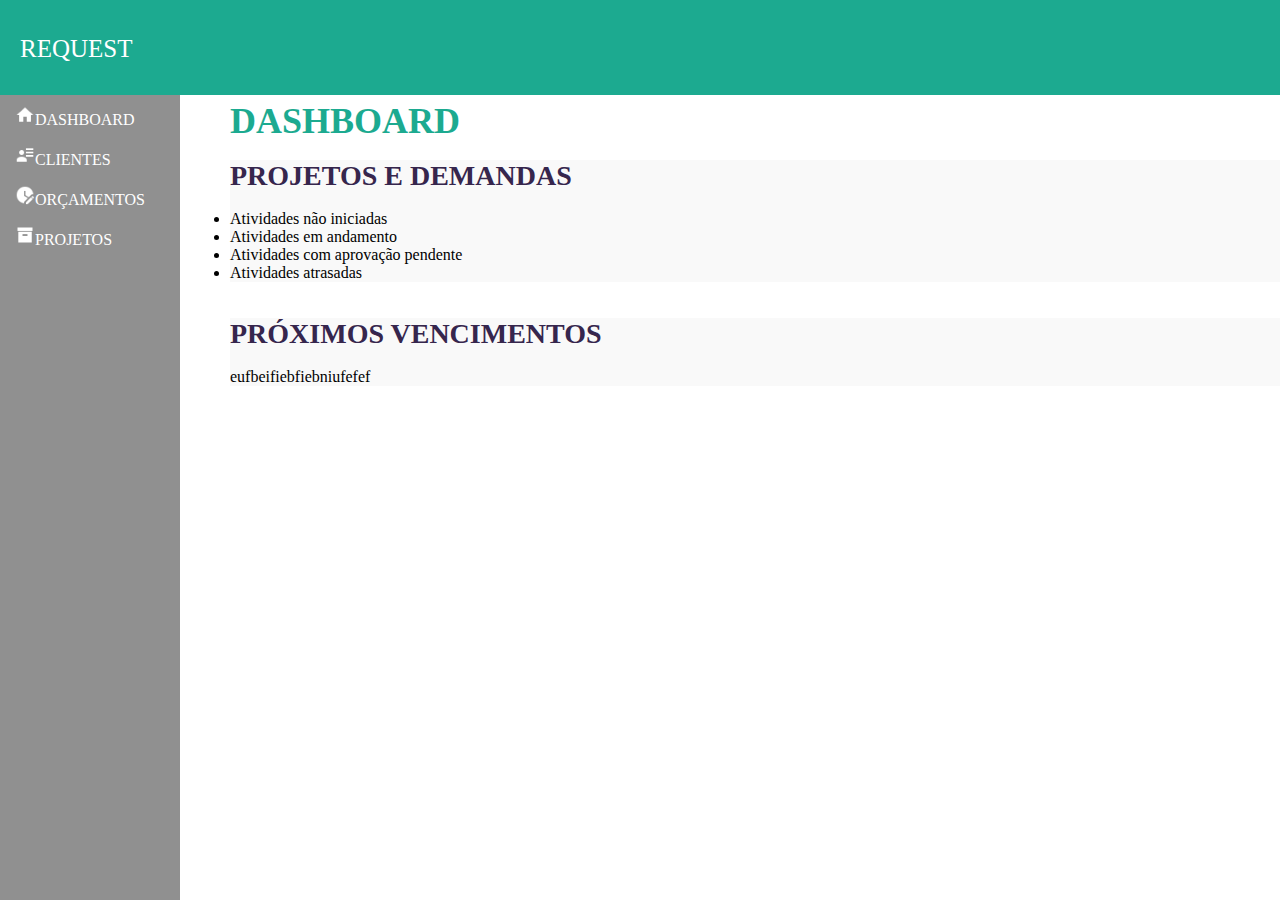
==== index.html @ 8664c4f6 "first commit" ====
<!DOCTYPE html>
<html>

<head >
    <meta charset="UTF-8"; http-equiv="Content-Type"; content="text/html";>
    <title>Request - Dashboard</title>
    <link href="main.css" rel="stylesheet">
</head>

<body class="home_page">    
    
    <header class="header">
        <div id="program_title">
            <p id="request">REQUEST</p>
        </div>
    </header>

    <div class="sidebar">
        <a href="index.html"><img id="icon" src="Images/Sidebar Icons/dashboard.png">DASHBOARD</a>
        <a href="login.html"><img id="icon" src="Images/Sidebar Icons/clientes.png">CLIENTES</a>
        <a href="#clients"><img id="icon" src="Images/Sidebar Icons/orcamentos.png">ORÇAMENTOS</a>
        <a href="#contact"><img id="icon" src="Images/Sidebar Icons/projetos.png">PROJETOS</a>
    </div>

    <main>
        <h1>DashBoard</h1><br>

        <div class="projects">
            
            <h2 class="title">Projetos e Demandas</h2><br>

            <ul>
                <li class="itens">Atividades não iniciadas</li>
                <li class="itens">Atividades em andamento</li>
                <li class="itens">Atividades com aprovação pendente</li>
                <li class="itens">Atividades atrasadas</li>
            </ul>

        </div>
        <br><br>
        <div class="projects">
            
            <h2 class="title">Próximos Vencimentos</h2><br>

            <p1>eufbeifiebfiebniufefef</p1>

        </div>
            
            
                
            

        </main>




        <footer>
            <p2>
            Request | 2022
        </footer>
    </form>
  
   
</body>
</html>
---- main.css ----
html, body, div, span, applet, object, iframe,
h1, h2, h3, h4, h5, h6, p, blockquote, pre,
a, abbr, acronym, address, big, cite, code,
del, dfn, em, img, ins, kbd, q, s, samp,
small, strike, strong, sub, sup, tt, var,
b, u, i, center,
dl, dt, dd, ol, ul, li,
fieldset, form, label, legend,
table, caption, tbody, tfoot, thead, tr, th, td,
article, aside, canvas, details, embed,
figure, figcaption, footer, header, hgroup,
menu, nav, output, ruby, section, summary,
time, mark, audio, video {
    margin: 0;
    padding: 0;
    border: 0;
    font-size: 100%;
    vertical-align: baseline;
}

@font-face {
    font-family: 'RadioCanada';
    src: url('resources/RadioCanada.ttf') format('opentype');
    font-weight: normal;
    font-style: normal;
}

@font-face {
    font-family: 'Inter';
    src: url('resources/Inter.ttf') format('opentype');
    font-weight: normal;
    font-style: normal;
}

----------------------------------------------------------------------------------------------

.header {
    background-color: #1CAA90;
    position: fixed;
    top: 0;
    width: 100%;
    text-align: left;
    height: 95px;
}

#program_title{
    background-color: #1CAA90;
    position: fixed;
    top: 0;
    width: 100%;
    height: 95px;
}

#request{
    font-family: RadioCanada;
    color: #FFFFFF;
    text-align: left;
    height: 95px;
    font-size: 25px;
    width: 20%;
    padding: 35px 0px 0px 20px;
}

.sidebar {
    height: 100%;
    width: 180px;
    position: fixed;
    z-index: 1;
    top: 95px;
    left: 0;
    background-color: #909090;
    overflow-x: hidden;
}

.sidebar a {
    text-align: left;
    padding: 0px 0px 0px 0px;
    text-decoration: none;
    font-size: 16px;
    color: white;
    height: 40px;
    display: block;
    font-family: RadioCanada;
}

.sidebar a:hover {
    color: #f1f1f1;
    background-color: #616161;
}
    
.sidebar a.active {
    background-color: #1CAA90;
    color: white;
}

#icon{
    width: 20px;
    padding: 10px 0px 0px 15px;
}

main {
    margin-left:230px;
    margin-top: 100px;
    height: auto;
}

h1 {
    font-family: RadioCanada;
    text-transform: uppercase;
    color: #1CAA90;
    font-size: 36px;
}

.projects{
    background-color: #F9F9F9;

}

h2 {
    font-family: RadioCanada;
    text-transform: uppercase;
    color: #36264d;
    font-size: 28px;
}

li{
    font-family: RadioCanada;
    font-size: 16;
}
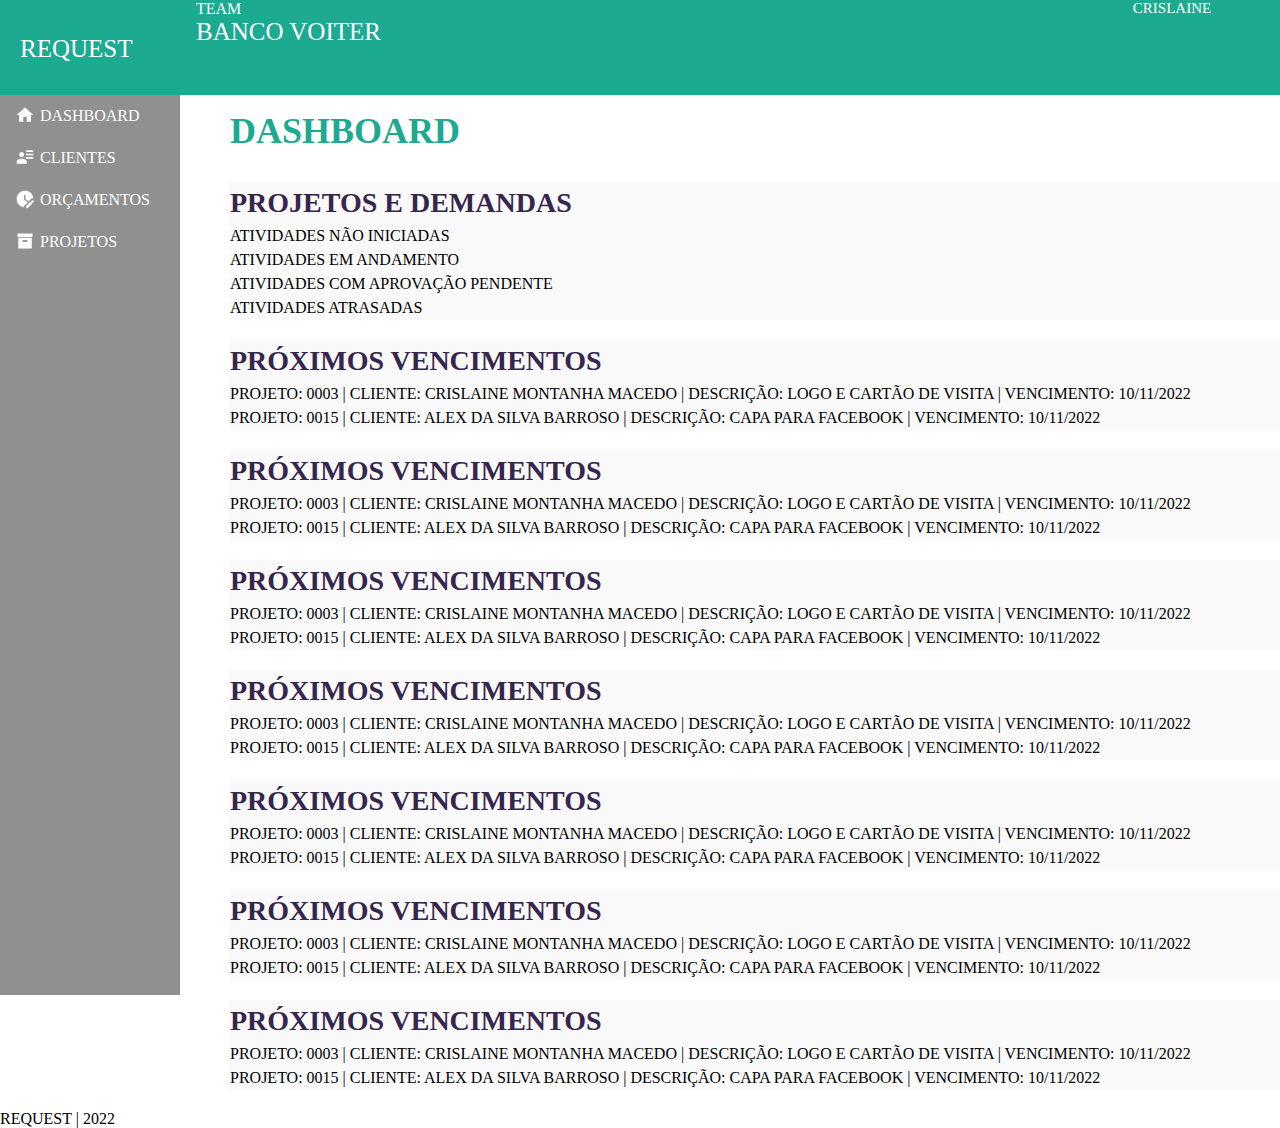
==== commit f631f71f: "alterações css index" ====
--- a/index.html
+++ b/index.html
@@ -10,46 +10,95 @@
 <body class="home_page">    
     
     <header class="header">
-        <div id="program_title">
+        <div class="program_title">
             <p id="request">REQUEST</p>
+        </div>
+
+        <div class="team_name">
+            <p id="team">TEAM</p>
+            <p id="name">Banco Voiter</p>
+        </div>
+
+        <div class="user">
+            <p id="user">Crislaine</p>
         </div>
     </header>
 
     <div class="sidebar">
-        <a href="index.html"><img id="icon" src="Images/Sidebar Icons/dashboard.png">DASHBOARD</a>
-        <a href="login.html"><img id="icon" src="Images/Sidebar Icons/clientes.png">CLIENTES</a>
-        <a href="#clients"><img id="icon" src="Images/Sidebar Icons/orcamentos.png">ORÇAMENTOS</a>
-        <a href="#contact"><img id="icon" src="Images/Sidebar Icons/projetos.png">PROJETOS</a>
+        <img id="icon" src="Images/Sidebar Icons/dashboard.png"><a href="index.html">DASHBOARD</a>
+        <img id="icon" src="Images/Sidebar Icons/clientes.png"><a href="clientes.html">CLIENTES</a>
+        <img id="icon" src="Images/Sidebar Icons/orcamentos.png"><a href="#clients">ORÇAMENTOS</a>
+        <img id="icon" src="Images/Sidebar Icons/projetos.png"><a href="#contact">PROJETOS</a>
     </div>
 
     <main>
-        <h1>DashBoard</h1><br>
+        <h1>DashBoard</h1>
 
         <div class="projects">
             
-            <h2 class="title">Projetos e Demandas</h2><br>
+            <h2 class="title">Projetos e Demandas</h2>
 
             <ul>
-                <li class="itens">Atividades não iniciadas</li>
-                <li class="itens">Atividades em andamento</li>
-                <li class="itens">Atividades com aprovação pendente</li>
-                <li class="itens">Atividades atrasadas</li>
+                <p class="itens">Atividades não iniciadas</p>
+                <p class="itens">Atividades em andamento</p>
+                <p class="itens">Atividades com aprovação pendente</p>
+                <p class="itens">Atividades atrasadas</p>
             </ul>
 
         </div>
-        <br><br>
+        
         <div class="projects">
             
-            <h2 class="title">Próximos Vencimentos</h2><br>
+            <h2 class="title">Próximos Vencimentos</h2>
 
-            <p1>eufbeifiebfiebniufefef</p1>
+            <p class="itens">PROJETO: 0003 | CLIENTE: Crislaine Montanha Macedo | DESCRIÇÃO: Logo e Cartão de Visita | VENCIMENTO: 10/11/2022</p>
+            <p class="itens">PROJETO: 0015 | CLIENTE: Alex da Silva Barroso | DESCRIÇÃO: Capa para Facebook | VENCIMENTO: 10/11/2022</p>
+        </div>
 
+        <div class="projects">
+            
+            <h2 class="title">Próximos Vencimentos</h2>
+
+            <p class="itens">PROJETO: 0003 | CLIENTE: Crislaine Montanha Macedo | DESCRIÇÃO: Logo e Cartão de Visita | VENCIMENTO: 10/11/2022</p>
+            <p class="itens">PROJETO: 0015 | CLIENTE: Alex da Silva Barroso | DESCRIÇÃO: Capa para Facebook | VENCIMENTO: 10/11/2022</p>
         </div>
+
+        <div class="projects">
             
+            <h2 class="title">Próximos Vencimentos</h2>
+
+            <p class="itens">PROJETO: 0003 | CLIENTE: Crislaine Montanha Macedo | DESCRIÇÃO: Logo e Cartão de Visita | VENCIMENTO: 10/11/2022</p>
+            <p class="itens">PROJETO: 0015 | CLIENTE: Alex da Silva Barroso | DESCRIÇÃO: Capa para Facebook | VENCIMENTO: 10/11/2022</p>
+        </div>
+        <div class="projects">
             
-                
+            <h2 class="title">Próximos Vencimentos</h2>
+
+            <p class="itens">PROJETO: 0003 | CLIENTE: Crislaine Montanha Macedo | DESCRIÇÃO: Logo e Cartão de Visita | VENCIMENTO: 10/11/2022</p>
+            <p class="itens">PROJETO: 0015 | CLIENTE: Alex da Silva Barroso | DESCRIÇÃO: Capa para Facebook | VENCIMENTO: 10/11/2022</p>
+        </div>
+        <div class="projects">
             
+            <h2 class="title">Próximos Vencimentos</h2>
 
+            <p class="itens">PROJETO: 0003 | CLIENTE: Crislaine Montanha Macedo | DESCRIÇÃO: Logo e Cartão de Visita | VENCIMENTO: 10/11/2022</p>
+            <p class="itens">PROJETO: 0015 | CLIENTE: Alex da Silva Barroso | DESCRIÇÃO: Capa para Facebook | VENCIMENTO: 10/11/2022</p>
+        </div>
+        <div class="projects">
+            
+            <h2 class="title">Próximos Vencimentos</h2>
+
+            <p class="itens">PROJETO: 0003 | CLIENTE: Crislaine Montanha Macedo | DESCRIÇÃO: Logo e Cartão de Visita | VENCIMENTO: 10/11/2022</p>
+            <p class="itens">PROJETO: 0015 | CLIENTE: Alex da Silva Barroso | DESCRIÇÃO: Capa para Facebook | VENCIMENTO: 10/11/2022</p>
+        </div>
+        <div class="projects">
+            
+            <h2 class="title">Próximos Vencimentos</h2>
+
+            <p class="itens">PROJETO: 0003 | CLIENTE: Crislaine Montanha Macedo | DESCRIÇÃO: Logo e Cartão de Visita | VENCIMENTO: 10/11/2022</p>
+            <p class="itens">PROJETO: 0015 | CLIENTE: Alex da Silva Barroso | DESCRIÇÃO: Capa para Facebook | VENCIMENTO: 10/11/2022</p>
+        </div>
+    
         </main>
 
 
--- a/main.css
+++ b/main.css
@@ -32,33 +32,60 @@
     font-style: normal;
 }
 
-----------------------------------------------------------------------------------------------
+body{
+    text-transform: uppercase; 
+}
 
 .header {
     background-color: #1CAA90;
     position: fixed;
     top: 0;
     width: 100%;
+    height: 95px;
+    font-family: RadioCanada;
+    color: #FFFFFF;
     text-align: left;
     height: 95px;
 }
 
-#program_title{
-    background-color: #1CAA90;
-    position: fixed;
+.program_title{
     top: 0;
-    width: 100%;
+    display: inline-block;
+    width: 15%;
+    vertical-align: top;
     height: 95px;
 }
 
 #request{
-    font-family: RadioCanada;
-    color: #FFFFFF;
-    text-align: left;
-    height: 95px;
     font-size: 25px;
-    width: 20%;
     padding: 35px 0px 0px 20px;
+}
+
+.team_name{
+    top: 0;
+    display: inline-block;
+    vertical-align: top;
+    width: 40%;
+}
+
+#team{    
+    font-size: 16px;
+}
+
+#name{
+    font-size: 25px;
+}
+
+.user{
+    top: 0;
+    display: inline-block;
+    vertical-align: top;
+    width: 39%;
+}
+
+#user{
+    text-align: right;
+    font-size: 15px;
 }
 
 .sidebar {
@@ -74,13 +101,15 @@
 
 .sidebar a {
     text-align: left;
-    padding: 0px 0px 0px 0px;
+    padding: 12px 0px 0px 5px;
     text-decoration: none;
     font-size: 16px;
     color: white;
-    height: 40px;
-    display: block;
+    height: 30px;
+    display: inline-block;
+    vertical-align: top;
     font-family: RadioCanada;
+    width: 70%;
 }
 
 .sidebar a:hover {
@@ -95,6 +124,7 @@
 
 #icon{
     width: 20px;
+    display: inline-block;
     padding: 10px 0px 0px 15px;
 }
 
@@ -109,10 +139,12 @@
     text-transform: uppercase;
     color: #1CAA90;
     font-size: 36px;
+    padding: 10px 0px 10px 0px;
 }
 
 .projects{
     background-color: #F9F9F9;
+    margin: 20px 0 20px 0;
 
 }
 
@@ -121,10 +153,12 @@
     text-transform: uppercase;
     color: #36264d;
     font-size: 28px;
+    padding: 5px 0px 5px 0px;
 }
 
-li{
+.itens{
     font-family: RadioCanada;
     font-size: 16;
+    padding: 3px 0px 3px 0px;
 }
 
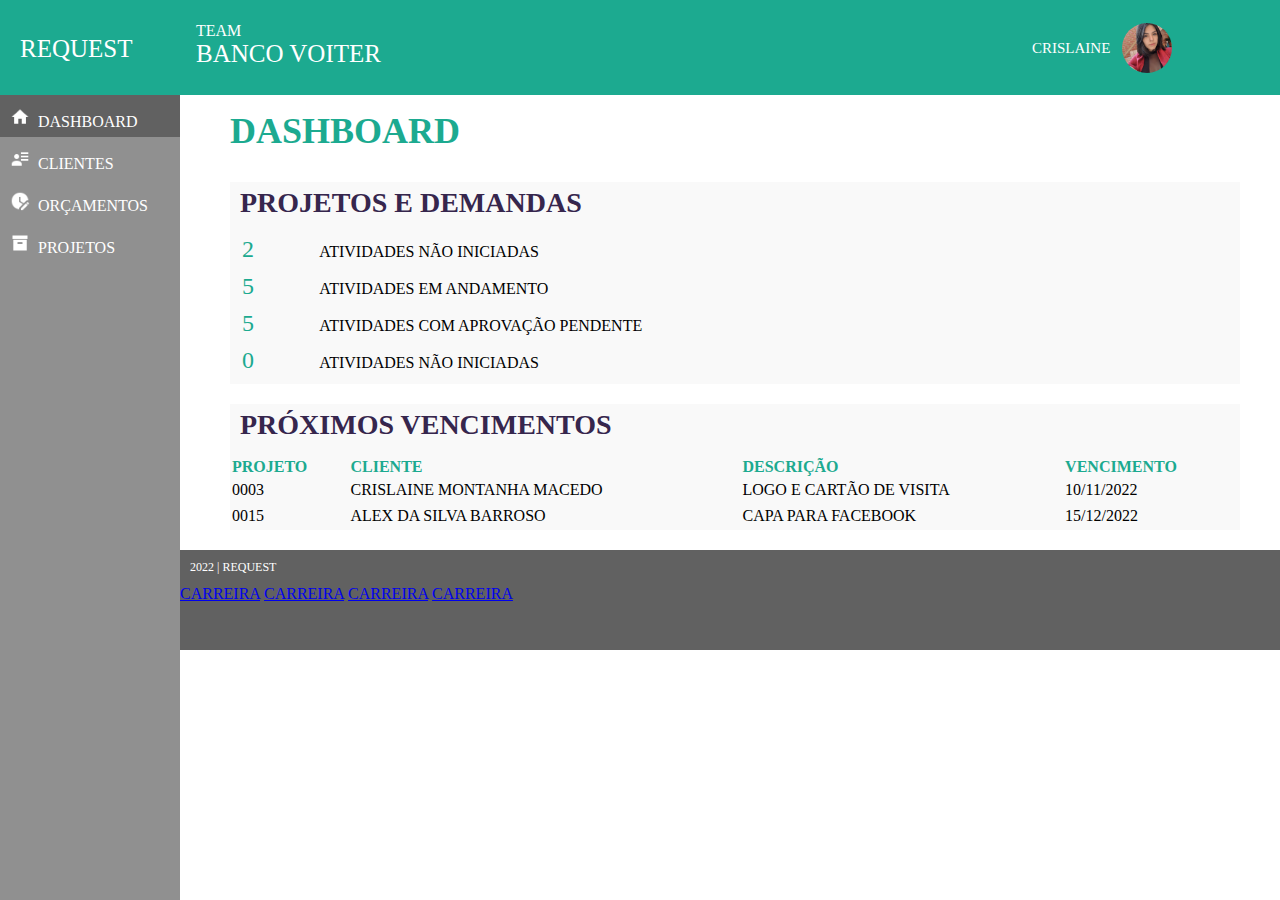
==== commit f3fab844: "Novas alterações que esqueci quais foram" ====
--- a/index.html
+++ b/index.html
@@ -21,29 +21,43 @@
 
         <div class="user">
             <p id="user">Crislaine</p>
+            <img id="img_user" src="Images/Profile/user.jpg">
         </div>
     </header>
 
     <div class="sidebar">
-        <img id="icon" src="Images/Sidebar Icons/dashboard.png"><a href="index.html">DASHBOARD</a>
-        <img id="icon" src="Images/Sidebar Icons/clientes.png"><a href="clientes.html">CLIENTES</a>
-        <img id="icon" src="Images/Sidebar Icons/orcamentos.png"><a href="#clients">ORÇAMENTOS</a>
-        <img id="icon" src="Images/Sidebar Icons/projetos.png"><a href="#contact">PROJETOS</a>
+        <a class="active" href="index.html"><img id="icon" src="Images/Sidebar Icons/dashboard.png">DASHBOARD</a>
+        <a href="clientes.html"><img id="icon" src="Images/Sidebar Icons/clientes.png">CLIENTES</a>
+        <a href="#clients"><img id="icon" src="Images/Sidebar Icons/orcamentos.png">ORÇAMENTOS</a>
+        <a href="#contact"><img id="icon" src="Images/Sidebar Icons/projetos.png">PROJETOS</a>
     </div>
 
     <main>
         <h1>DashBoard</h1>
 
         <div class="projects">
-            
             <h2 class="title">Projetos e Demandas</h2>
 
-            <ul>
-                <p class="itens">Atividades não iniciadas</p>
-                <p class="itens">Atividades em andamento</p>
-                <p class="itens">Atividades com aprovação pendente</p>
-                <p class="itens">Atividades atrasadas</p>
-            </ul>
+            <table id="table">
+
+                <tr>
+                    <td id="nitem">2</td>
+                    <td id="itens">Atividades não iniciadas</td>
+                </tr>
+                <tr>
+                    <td id="nitem">5</td>
+                    <td id="itens">Atividades em andamento</td>
+                </tr>
+                <tr>
+                    <td id="nitem">5</td>
+                    <td id="itens">Atividades com aprovação pendente</td>
+                </tr>
+                <tr>
+                    <td id="nitem">0</td>
+                    <td id="itens">Atividades não iniciadas</td>
+                </tr>
+                
+              </table>
 
         </div>
         
@@ -51,65 +65,53 @@
             
             <h2 class="title">Próximos Vencimentos</h2>
 
-            <p class="itens">PROJETO: 0003 | CLIENTE: Crislaine Montanha Macedo | DESCRIÇÃO: Logo e Cartão de Visita | VENCIMENTO: 10/11/2022</p>
-            <p class="itens">PROJETO: 0015 | CLIENTE: Alex da Silva Barroso | DESCRIÇÃO: Capa para Facebook | VENCIMENTO: 10/11/2022</p>
+            <table id="table">
+
+                <tr id="title_pd">
+                    <th>Projeto</th>
+                    <th>Cliente</th>
+                    <th>Descrição</th>
+                    <th>Vencimento</th>
+                </tr>
+
+                <tr>
+                    <td id="itens">0003</td>
+                    <td id="itens">Crislaine Montanha Macedo</td>
+                    <td id="itens">Logo e Cartão de Visita</td>
+                    <td id="itens">10/11/2022</td>
+                </tr>
+
+                <tr>
+                    <td id="itens">0015</td>
+                    <td id="itens">Alex da Silva Barroso</td>
+                    <td id="itens">Capa para Facebook</td>
+                    <td id="itens">15/12/2022</td>
+                </tr>
+               
+            </table>
+
         </div>
 
-        <div class="projects">
-            
-            <h2 class="title">Próximos Vencimentos</h2>
+    </main>
 
-            <p class="itens">PROJETO: 0003 | CLIENTE: Crislaine Montanha Macedo | DESCRIÇÃO: Logo e Cartão de Visita | VENCIMENTO: 10/11/2022</p>
-            <p class="itens">PROJETO: 0015 | CLIENTE: Alex da Silva Barroso | DESCRIÇÃO: Capa para Facebook | VENCIMENTO: 10/11/2022</p>
+    <footer>
+        <div class="creditos">
+            <p1>2022 | REQUEST</p1>
         </div>
 
-        <div class="projects">
-            
-            <h2 class="title">Próximos Vencimentos</h2>
+        <div class="links">
+            <a href="clientes.html">Carreira</a>
+            <a href="clientes.html">Carreira</a>
+            <a href="clientes.html">Carreira</a>
+            <a href="clientes.html">Carreira</a>
+        </div>
 
-            <p class="itens">PROJETO: 0003 | CLIENTE: Crislaine Montanha Macedo | DESCRIÇÃO: Logo e Cartão de Visita | VENCIMENTO: 10/11/2022</p>
-            <p class="itens">PROJETO: 0015 | CLIENTE: Alex da Silva Barroso | DESCRIÇÃO: Capa para Facebook | VENCIMENTO: 10/11/2022</p>
-        </div>
-        <div class="projects">
-            
-            <h2 class="title">Próximos Vencimentos</h2>
 
-            <p class="itens">PROJETO: 0003 | CLIENTE: Crislaine Montanha Macedo | DESCRIÇÃO: Logo e Cartão de Visita | VENCIMENTO: 10/11/2022</p>
-            <p class="itens">PROJETO: 0015 | CLIENTE: Alex da Silva Barroso | DESCRIÇÃO: Capa para Facebook | VENCIMENTO: 10/11/2022</p>
-        </div>
-        <div class="projects">
-            
-            <h2 class="title">Próximos Vencimentos</h2>
-
-            <p class="itens">PROJETO: 0003 | CLIENTE: Crislaine Montanha Macedo | DESCRIÇÃO: Logo e Cartão de Visita | VENCIMENTO: 10/11/2022</p>
-            <p class="itens">PROJETO: 0015 | CLIENTE: Alex da Silva Barroso | DESCRIÇÃO: Capa para Facebook | VENCIMENTO: 10/11/2022</p>
-        </div>
-        <div class="projects">
-            
-            <h2 class="title">Próximos Vencimentos</h2>
-
-            <p class="itens">PROJETO: 0003 | CLIENTE: Crislaine Montanha Macedo | DESCRIÇÃO: Logo e Cartão de Visita | VENCIMENTO: 10/11/2022</p>
-            <p class="itens">PROJETO: 0015 | CLIENTE: Alex da Silva Barroso | DESCRIÇÃO: Capa para Facebook | VENCIMENTO: 10/11/2022</p>
-        </div>
-        <div class="projects">
-            
-            <h2 class="title">Próximos Vencimentos</h2>
-
-            <p class="itens">PROJETO: 0003 | CLIENTE: Crislaine Montanha Macedo | DESCRIÇÃO: Logo e Cartão de Visita | VENCIMENTO: 10/11/2022</p>
-            <p class="itens">PROJETO: 0015 | CLIENTE: Alex da Silva Barroso | DESCRIÇÃO: Capa para Facebook | VENCIMENTO: 10/11/2022</p>
-        </div>
-    
-        </main>
+        
 
 
 
+    </footer>
 
-        <footer>
-            <p2>
-            Request | 2022
-        </footer>
-    </form>
-  
-   
 </body>
 </html>
--- a/main.css
+++ b/main.css
@@ -65,10 +65,11 @@
     top: 0;
     display: inline-block;
     vertical-align: top;
-    width: 40%;
+    width: 65%;
 }
 
 #team{    
+    margin-top: 22px;
     font-size: 16px;
 }
 
@@ -79,13 +80,25 @@
 .user{
     top: 0;
     display: inline-block;
-    vertical-align: top;
-    width: 39%;
+    width: 15%;
 }
 
 #user{
-    text-align: right;
+    vertical-align: top;
     font-size: 15px;
+    display: inline-block;
+    margin-top: 40px;
+    margin-right: 8px;
+}
+
+#img_user{
+    vertical-align: top;
+    border-radius: 40px;
+    margin-top: 23px;
+    width: 50px;
+    height: 50px;
+    object-fit: cover;
+    display: inline-block;
 }
 
 .sidebar {
@@ -101,7 +114,7 @@
 
 .sidebar a {
     text-align: left;
-    padding: 12px 0px 0px 5px;
+    padding: 12px 0px 0px 0px;
     text-decoration: none;
     font-size: 16px;
     color: white;
@@ -109,23 +122,23 @@
     display: inline-block;
     vertical-align: top;
     font-family: RadioCanada;
-    width: 70%;
+    width: 100%;
 }
 
 .sidebar a:hover {
     color: #f1f1f1;
     background-color: #616161;
 }
-    
+
 .sidebar a.active {
-    background-color: #1CAA90;
+    background-color: #616161;
     color: white;
 }
 
 #icon{
     width: 20px;
     display: inline-block;
-    padding: 10px 0px 0px 15px;
+    padding: 0px 8px 0px 10px;
 }
 
 main {
@@ -144,7 +157,7 @@
 
 .projects{
     background-color: #F9F9F9;
-    margin: 20px 0 20px 0;
+    margin: 20px 40px 20px 0;
 
 }
 
@@ -153,12 +166,42 @@
     text-transform: uppercase;
     color: #36264d;
     font-size: 28px;
-    padding: 5px 0px 5px 0px;
-}
-
-.itens{
-    font-family: RadioCanada;
+    padding: 5px 0 5px 10px;
+    margin-bottom: 10px;
+}
+
+#table{
+    font-family: RadioCanada;
+    width: 100%
+}
+
+#nitem{
+    color: #1CAA90;
+    padding: 0px 8px 8px 10px;
+    font-size:x-large;
+}
+
+#itens{
     font-size: 16;
     padding: 3px 0px 3px 0px;
 }
 
+#title_pd{
+    color:#1CAA90;
+    text-align: left;
+}
+
+
+footer{
+    background-color: #616161;
+    margin-left:180px;
+    height: 100px;
+}
+
+.creditos{
+    font-size: 12px;
+    color: #FFFFFF;
+    font-family: RadioCanada;
+    padding: 10px 0px 10px 10px;
+}
+
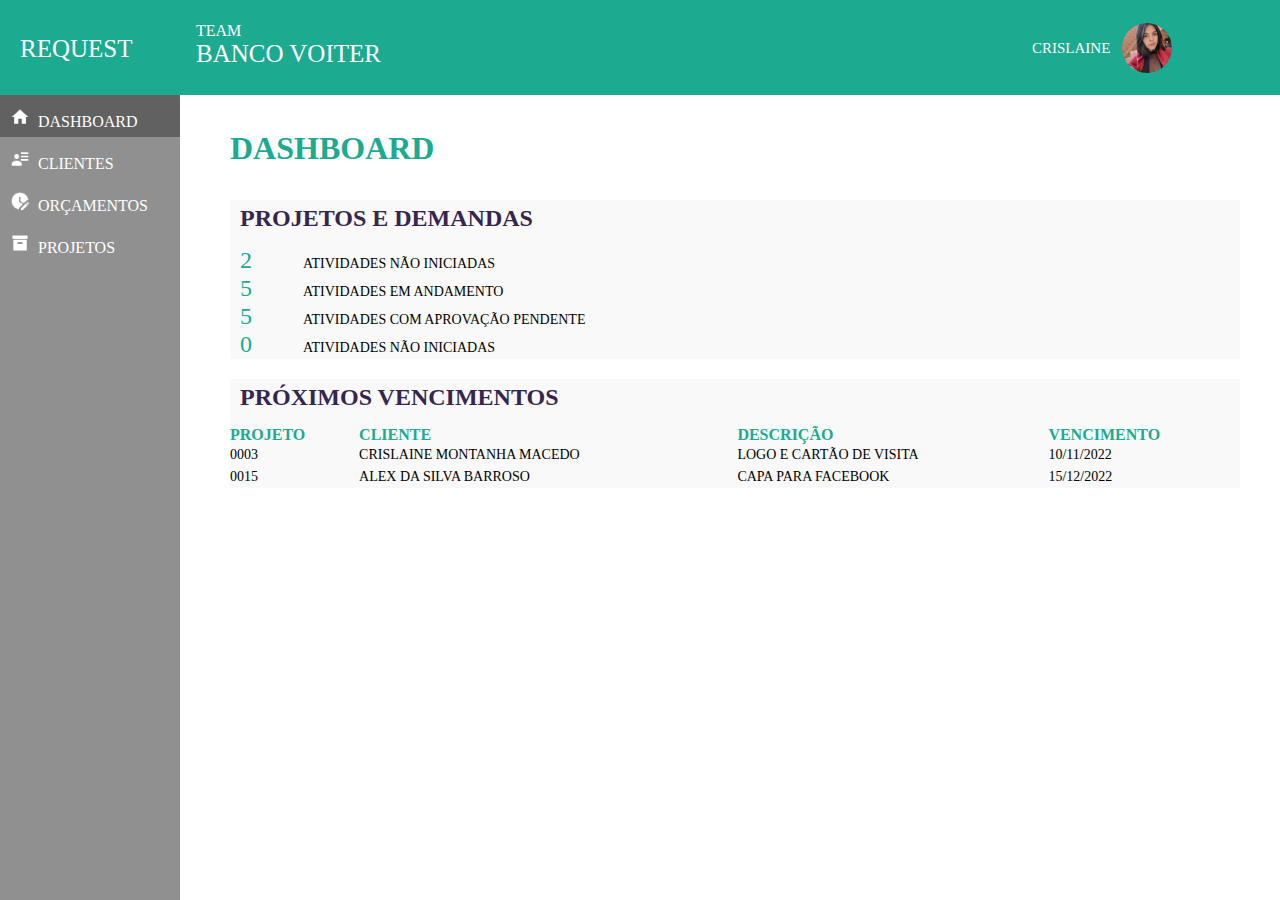
==== commit 184c8a90: "Alteração na pagina clientes e novos clientes" ====
--- a/index.html
+++ b/index.html
@@ -33,7 +33,9 @@
     </div>
 
     <main>
-        <h1>DashBoard</h1>
+        <div class="header_pagename">
+            <h1>DashBoard</h1>
+        </div>
 
         <div class="projects">
             <h2 class="title">Projetos e Demandas</h2>
@@ -94,24 +96,5 @@
 
     </main>
 
-    <footer>
-        <div class="creditos">
-            <p1>2022 | REQUEST</p1>
-        </div>
-
-        <div class="links">
-            <a href="clientes.html">Carreira</a>
-            <a href="clientes.html">Carreira</a>
-            <a href="clientes.html">Carreira</a>
-            <a href="clientes.html">Carreira</a>
-        </div>
-
-
-        
-
-
-
-    </footer>
-
 </body>
 </html>
--- a/main.css
+++ b/main.css
@@ -143,7 +143,7 @@
 
 main {
     margin-left:230px;
-    margin-top: 100px;
+    margin-top: 120px;
     height: auto;
 }
 
@@ -151,7 +151,8 @@
     font-family: RadioCanada;
     text-transform: uppercase;
     color: #1CAA90;
-    font-size: 36px;
+    font-size: 32px;
+    display: inline-block;
     padding: 10px 0px 10px 0px;
 }
 
@@ -165,25 +166,30 @@
     font-family: RadioCanada;
     text-transform: uppercase;
     color: #36264d;
-    font-size: 28px;
+    font-size: 24px;
     padding: 5px 0 5px 10px;
     margin-bottom: 10px;
 }
 
-#table{
-    font-family: RadioCanada;
-    width: 100%
+#table, #table_clientes{
+    font-family: RadioCanada;
+    width: 100%;
+    border-spacing: 0px;
 }
 
 #nitem{
     color: #1CAA90;
-    padding: 0px 8px 8px 10px;
+    padding: 0px 0px 0px 10px;
     font-size:x-large;
 }
 
 #itens{
-    font-size: 16;
+    font-size: 14px;
     padding: 3px 0px 3px 0px;
+}
+
+#table_clientes tr:hover {
+    background-color: #f1f1f1;
 }
 
 #title_pd{
@@ -191,17 +197,51 @@
     text-align: left;
 }
 
-
-footer{
-    background-color: #616161;
-    margin-left:180px;
-    height: 100px;
-}
-
-.creditos{
-    font-size: 12px;
-    color: #FFFFFF;
-    font-family: RadioCanada;
-    padding: 10px 0px 10px 10px;
-}
-
+.header_pagename{
+    height: 60px;
+}
+
+#button {
+    width: 150px;
+    height: 35px;
+    font-family: RadioCanada;
+    font-size: 13px;
+    margin: 13px 0px 0px 20px;
+    background-color: #BDE6DF;
+    color: #616161;
+    padding: 4px 4px 4px 4px;
+    border-radius: 25px;
+    border: 1px solid #BDE6DF;
+    box-shadow: 0px 0px 4px #1CAA90;
+    outline: none;
+    vertical-align: top
+}
+
+#pesquisa {
+    font-family: RadioCanada;
+    width: 180px;
+    font-size: 14px;
+    padding: 12px 20px 12px 20px;
+    border: 1px solid #ddd;
+    margin: 10px 0px 10px 500px;
+    border-radius: 25px;
+    vertical-align: top
+  }
+  
+
+.tabela_clientes{
+    background-color: #FFFFFF;
+    margin: 20px 40px 20px 0;
+}
+
+#tabela_titulo{
+    background-color: #D9D9D9;
+    color:#616161;
+    text-align: left;
+    height: 50px;
+    margin-bottom: 10px;
+}
+
+#tabela_titulo_text{
+    padding-top: 15px;
+}
